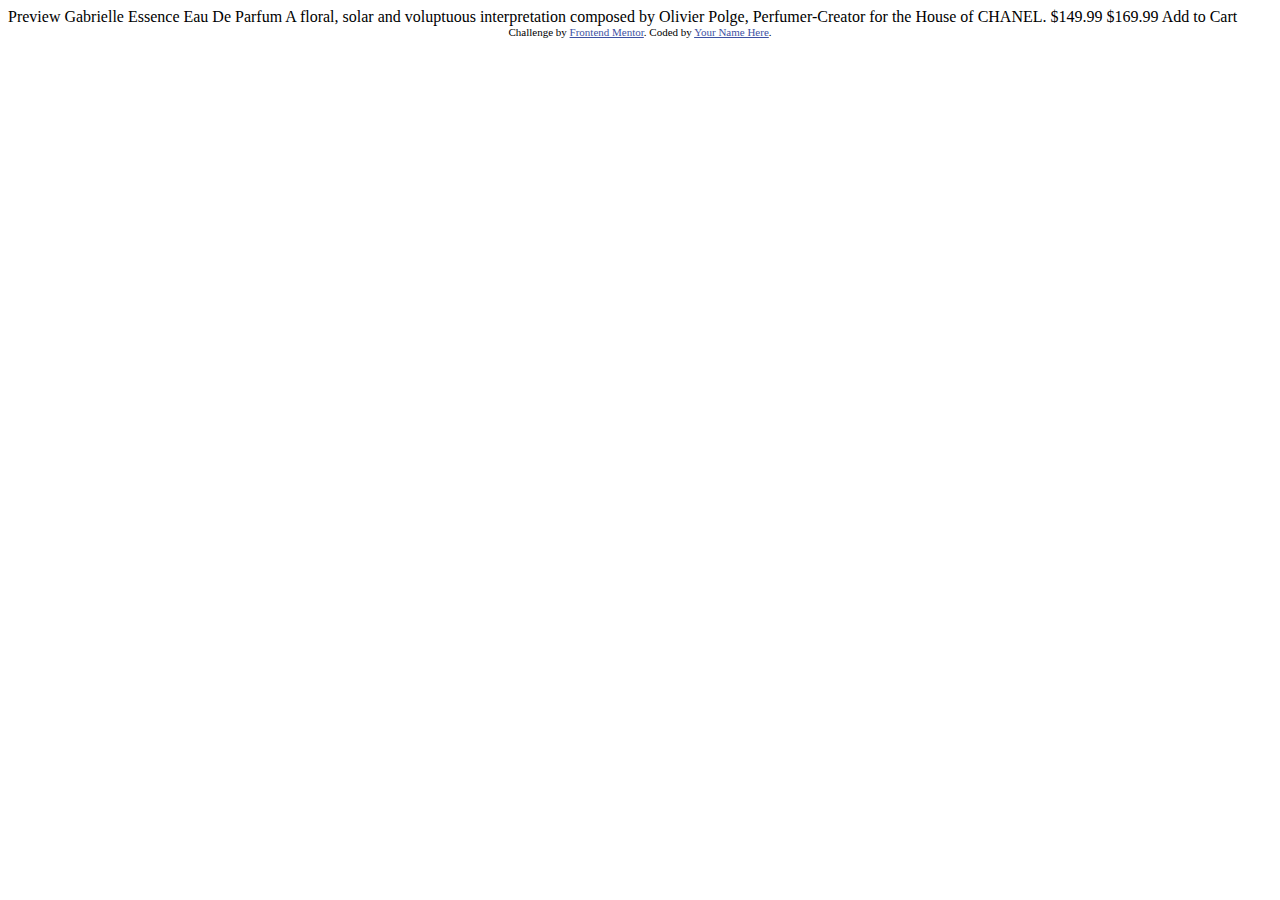
==== index.html @ d07701e1 "Add files via upload" ====
<!DOCTYPE html>
<html lang="en">
<head>
  <meta charset="UTF-8">
  <meta name="viewport" content="width=device-width, initial-scale=1.0"> <!-- displays site properly based on user's device -->

  <link rel="icon" type="image/png" sizes="32x32" href="./images/favicon-32x32.png">
  
  <title>Frontend Mentor | Product preview card component</title>

  <!-- Feel free to remove these styles or customise in your own stylesheet 👍 -->
  <style>
    .attribution { font-size: 11px; text-align: center; }
    .attribution a { color: hsl(228, 45%, 44%); }
  </style>
</head>
<body>

  Preview

  Gabrielle Essence Eau De Parfum

  A floral, solar and voluptuous interpretation composed by Olivier Polge, 
  Perfumer-Creator for the House of CHANEL.

  $149.99
  $169.99

  Add to Cart
  
  <div class="attribution">
    Challenge by <a href="https://www.frontendmentor.io?ref=challenge" target="_blank">Frontend Mentor</a>. 
    Coded by <a href="#">Your Name Here</a>.
  </div>
</body>
</html>
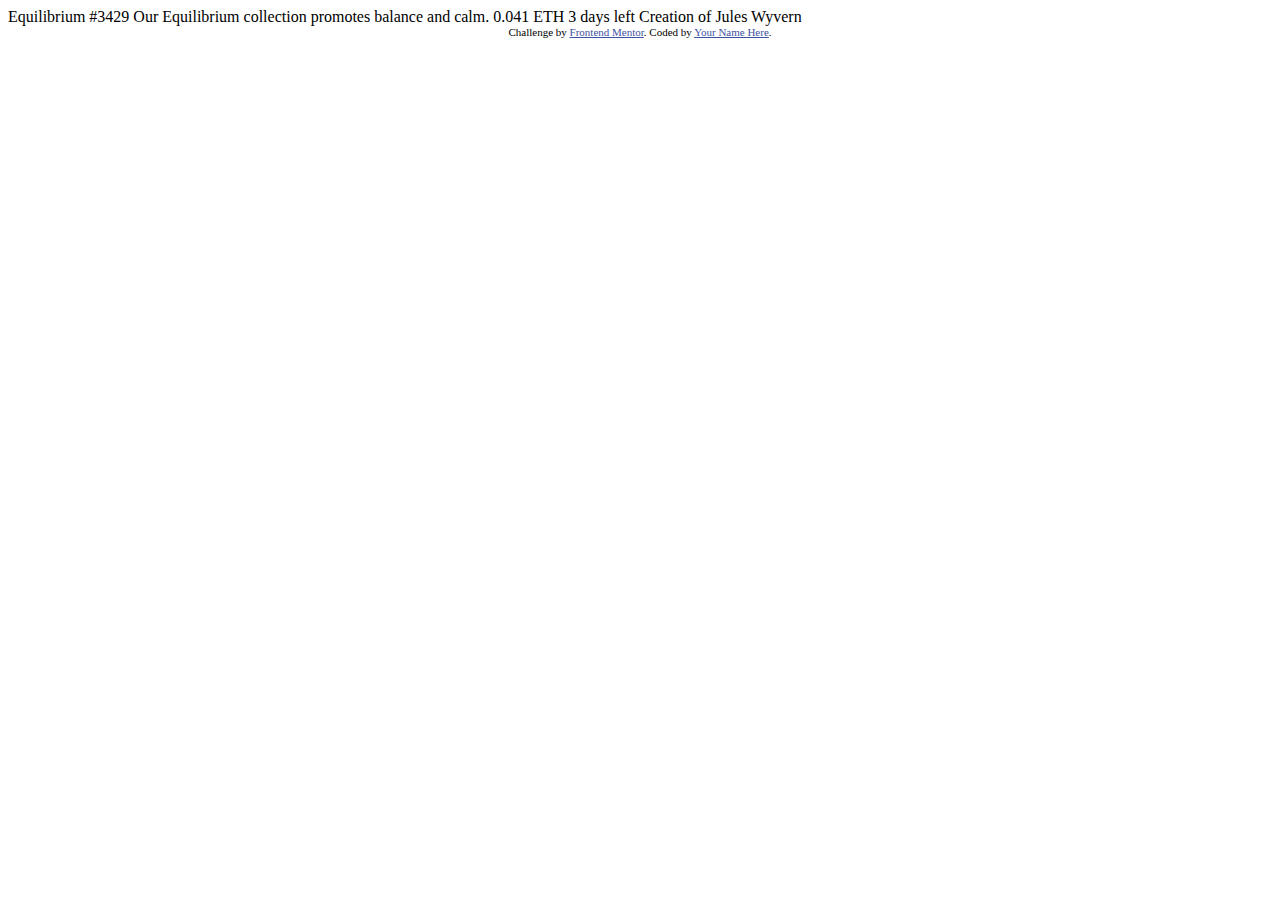
==== commit e52ef72c: "Add files via upload" ====
--- a/index.html
+++ b/index.html
@@ -6,7 +6,7 @@
 
   <link rel="icon" type="image/png" sizes="32x32" href="./images/favicon-32x32.png">
   
-  <title>Frontend Mentor | Product preview card component</title>
+  <title>Frontend Mentor | NFT preview card component</title>
 
   <!-- Feel free to remove these styles or customise in your own stylesheet 👍 -->
   <style>
@@ -16,18 +16,15 @@
 </head>
 <body>
 
-  Preview
+  Equilibrium #3429
 
-  Gabrielle Essence Eau De Parfum
+  Our Equilibrium collection promotes balance and calm.
 
-  A floral, solar and voluptuous interpretation composed by Olivier Polge, 
-  Perfumer-Creator for the House of CHANEL.
+  0.041 ETH
+  3 days left
+  
+  Creation of Jules Wyvern
 
-  $149.99
-  $169.99
-
-  Add to Cart
-  
   <div class="attribution">
     Challenge by <a href="https://www.frontendmentor.io?ref=challenge" target="_blank">Frontend Mentor</a>. 
     Coded by <a href="#">Your Name Here</a>.
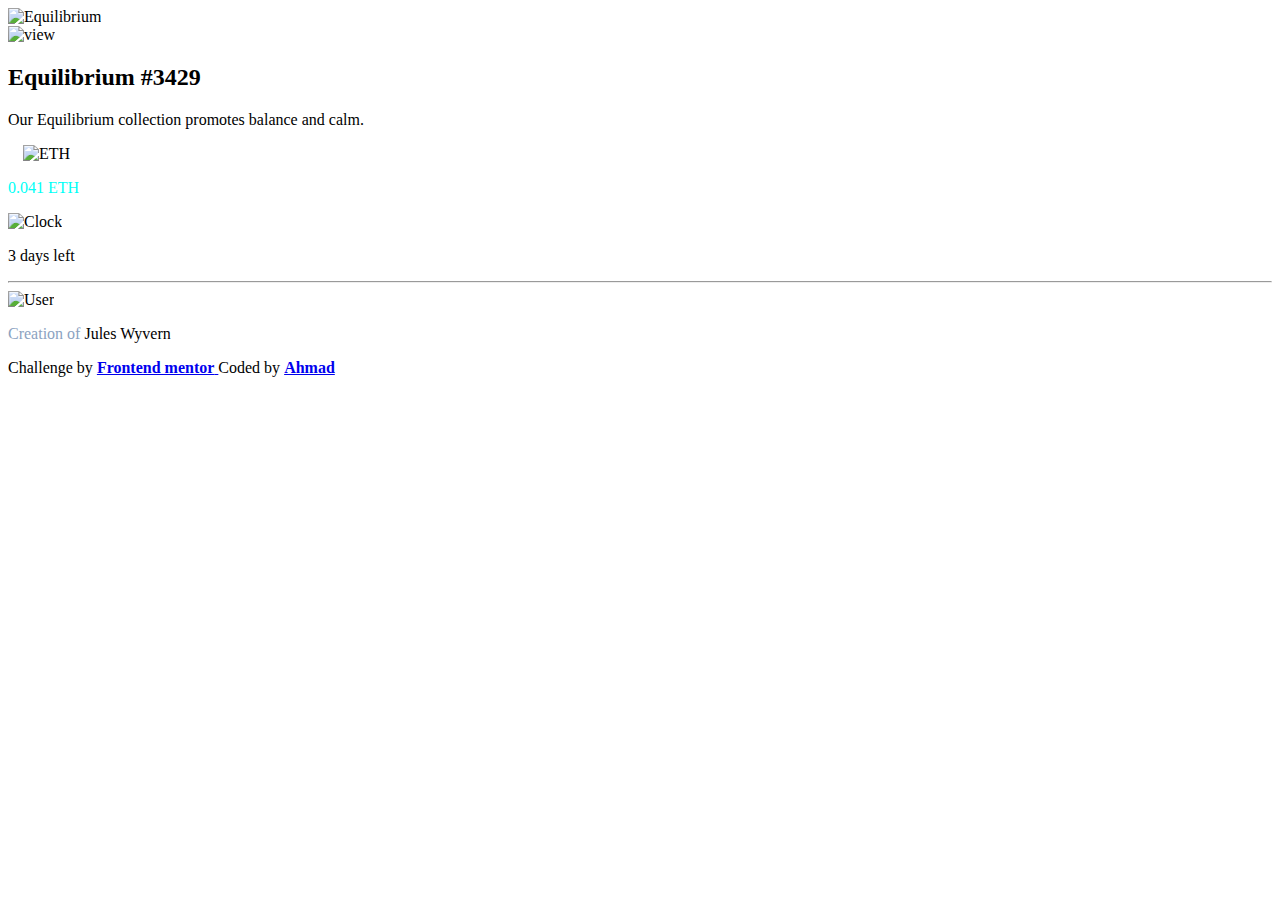
==== commit 0570dcfe: "." ====
--- a/index.html
+++ b/index.html
@@ -2,32 +2,49 @@
 <html lang="en">
 <head>
   <meta charset="UTF-8">
-  <meta name="viewport" content="width=device-width, initial-scale=1.0"> <!-- displays site properly based on user's device -->
-
-  <link rel="icon" type="image/png" sizes="32x32" href="./images/favicon-32x32.png">
-  
+  <meta name="viewport" content="width=device-width, initial-scale=1.0">
+  <link rel="icon" type="image/png" sizes="32x32" href="favicon-32x32.png">
+  <link rel="stylesheet" href="css.css">
   <title>Frontend Mentor | NFT preview card component</title>
-
-  <!-- Feel free to remove these styles or customise in your own stylesheet 👍 -->
-  <style>
-    .attribution { font-size: 11px; text-align: center; }
-    .attribution a { color: hsl(228, 45%, 44%); }
-  </style>
 </head>
 <body>
-
-  Equilibrium #3429
-
-  Our Equilibrium collection promotes balance and calm.
-
-  0.041 ETH
-  3 days left
-  
-  Creation of Jules Wyvern
-
-  <div class="attribution">
-    Challenge by <a href="https://www.frontendmentor.io?ref=challenge" target="_blank">Frontend Mentor</a>. 
-    Coded by <a href="#">Your Name Here</a>.
-  </div>
+  <section id="card">
+    <!-- image section -->
+    <article class="upper-section">
+    <div class="image-container" >
+      <img src="image-equilibrium.jpg" alt="Equilibrium">
+      <div class="view">
+        <img src="icon-view.svg" alt="view">
+      </div>
+    </div>
+    <div>
+      
+    </div>
+    </article>
+    <!-- header section -->
+    <div class="header-container" >  
+        <h2>Equilibrium #3429</h2>
+    </div>
+    <!-- text section -->
+    <div class="content-container">
+      <p>Our Equilibrium collection promotes balance and calm.</p>
+    </div>
+    <!-- lower section -->
+    <div class="lower-container"> 
+        <img src="icon-ethereum.svg" alt="ETH" style="padding-right: 7px; padding-left: 15px; " >
+        <p style="color: hsl(178, 100%, 50%); padding-right: 102px;" >0.041 ETH</p>
+        <img src="icon-clock.svg" alt="Clock" style="padding-right: 10px;" >
+        <p class="time" >3 days left</p>
+    </div>
+    <hr>
+    <div class="user-container" >
+      <img src="image-avatar.png" alt="User">
+      <p class="author" ><span style="color: #8ba2c1 ;" >Creation of</span> <span class="ss" >Jules Wyvern</span></p>
+    </div>
+    <!-- footer section -->
+    <footer id="footer">
+      <span>Challenge by <a href="https://frontendmentor.io" > <strong>Frontend mentor</strong> </a> Coded by <a href="https://github.com/A77mad0"><strong>Ahmad</strong></a></span>
+    </footer>
+  </section>
 </body>
 </html>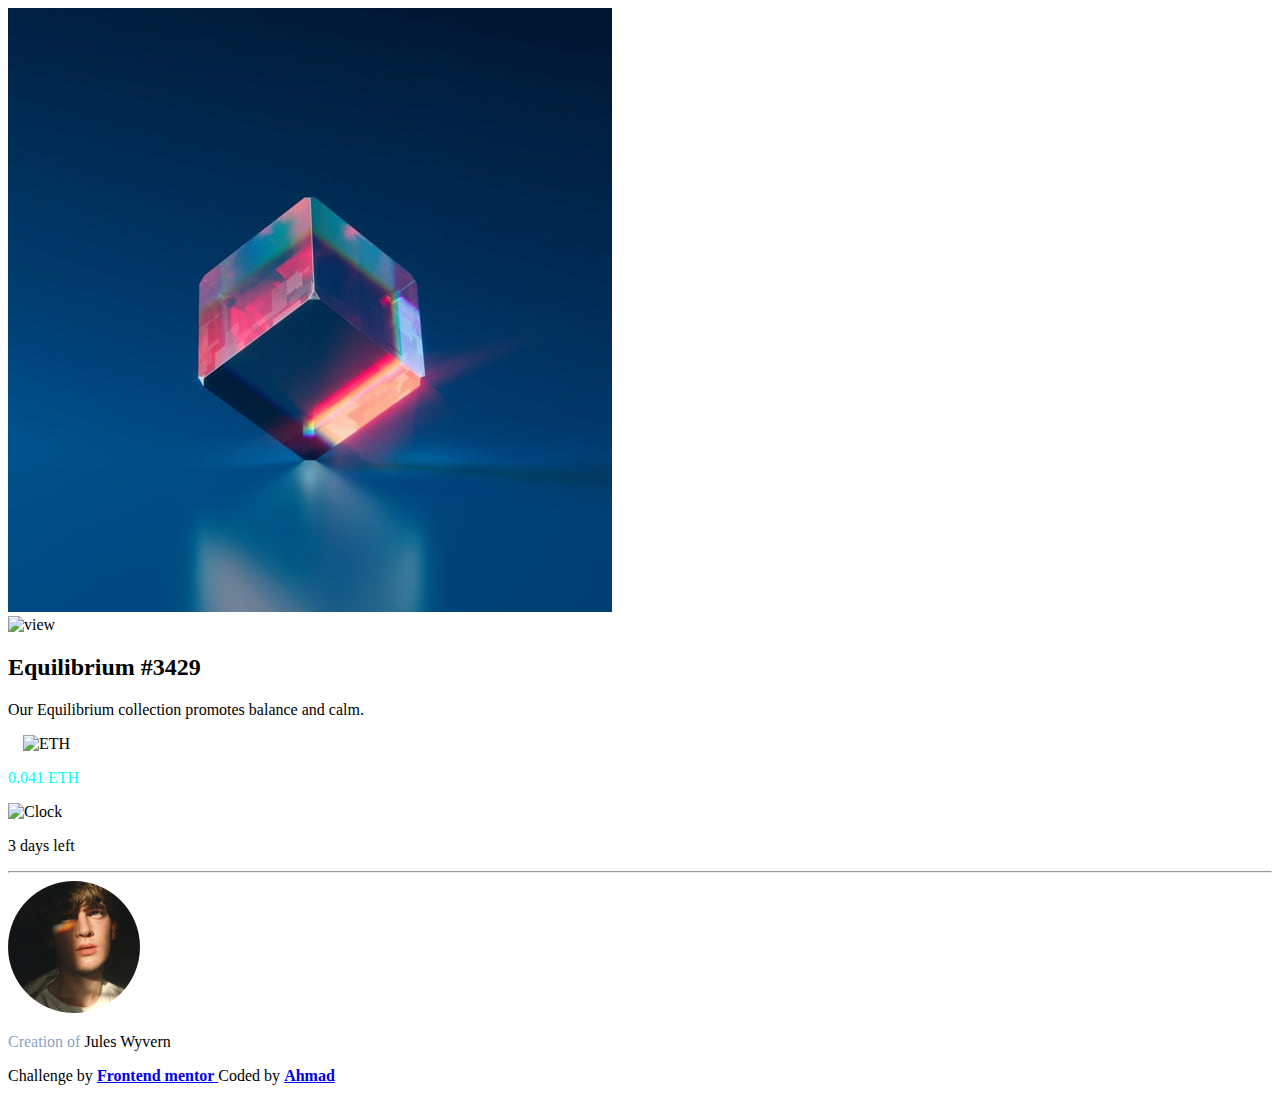
==== commit 0ea587a3: "." ====
--- a/index.html
+++ b/index.html
@@ -3,7 +3,7 @@
 <head>
   <meta charset="UTF-8">
   <meta name="viewport" content="width=device-width, initial-scale=1.0">
-  <link rel="icon" type="image/png" sizes="32x32" href="favicon-32x32.png">
+  <link rel="icon" type="image/png" sizes="32x32" href="./sources/favicon-32x32.png">
   <link rel="stylesheet" href="css.css">
   <title>Frontend Mentor | NFT preview card component</title>
 </head>
@@ -12,7 +12,7 @@
     <!-- image section -->
     <article class="upper-section">
     <div class="image-container" >
-      <img src="image-equilibrium.jpg" alt="Equilibrium">
+      <img src="./sources/image-equilibrium.jpg" alt="Equilibrium">
       <div class="view">
         <img src="icon-view.svg" alt="view">
       </div>
@@ -38,7 +38,7 @@
     </div>
     <hr>
     <div class="user-container" >
-      <img src="image-avatar.png" alt="User">
+      <img src="./sources/image-avatar.png" alt="User">
       <p class="author" ><span style="color: #8ba2c1 ;" >Creation of</span> <span class="ss" >Jules Wyvern</span></p>
     </div>
     <!-- footer section -->
